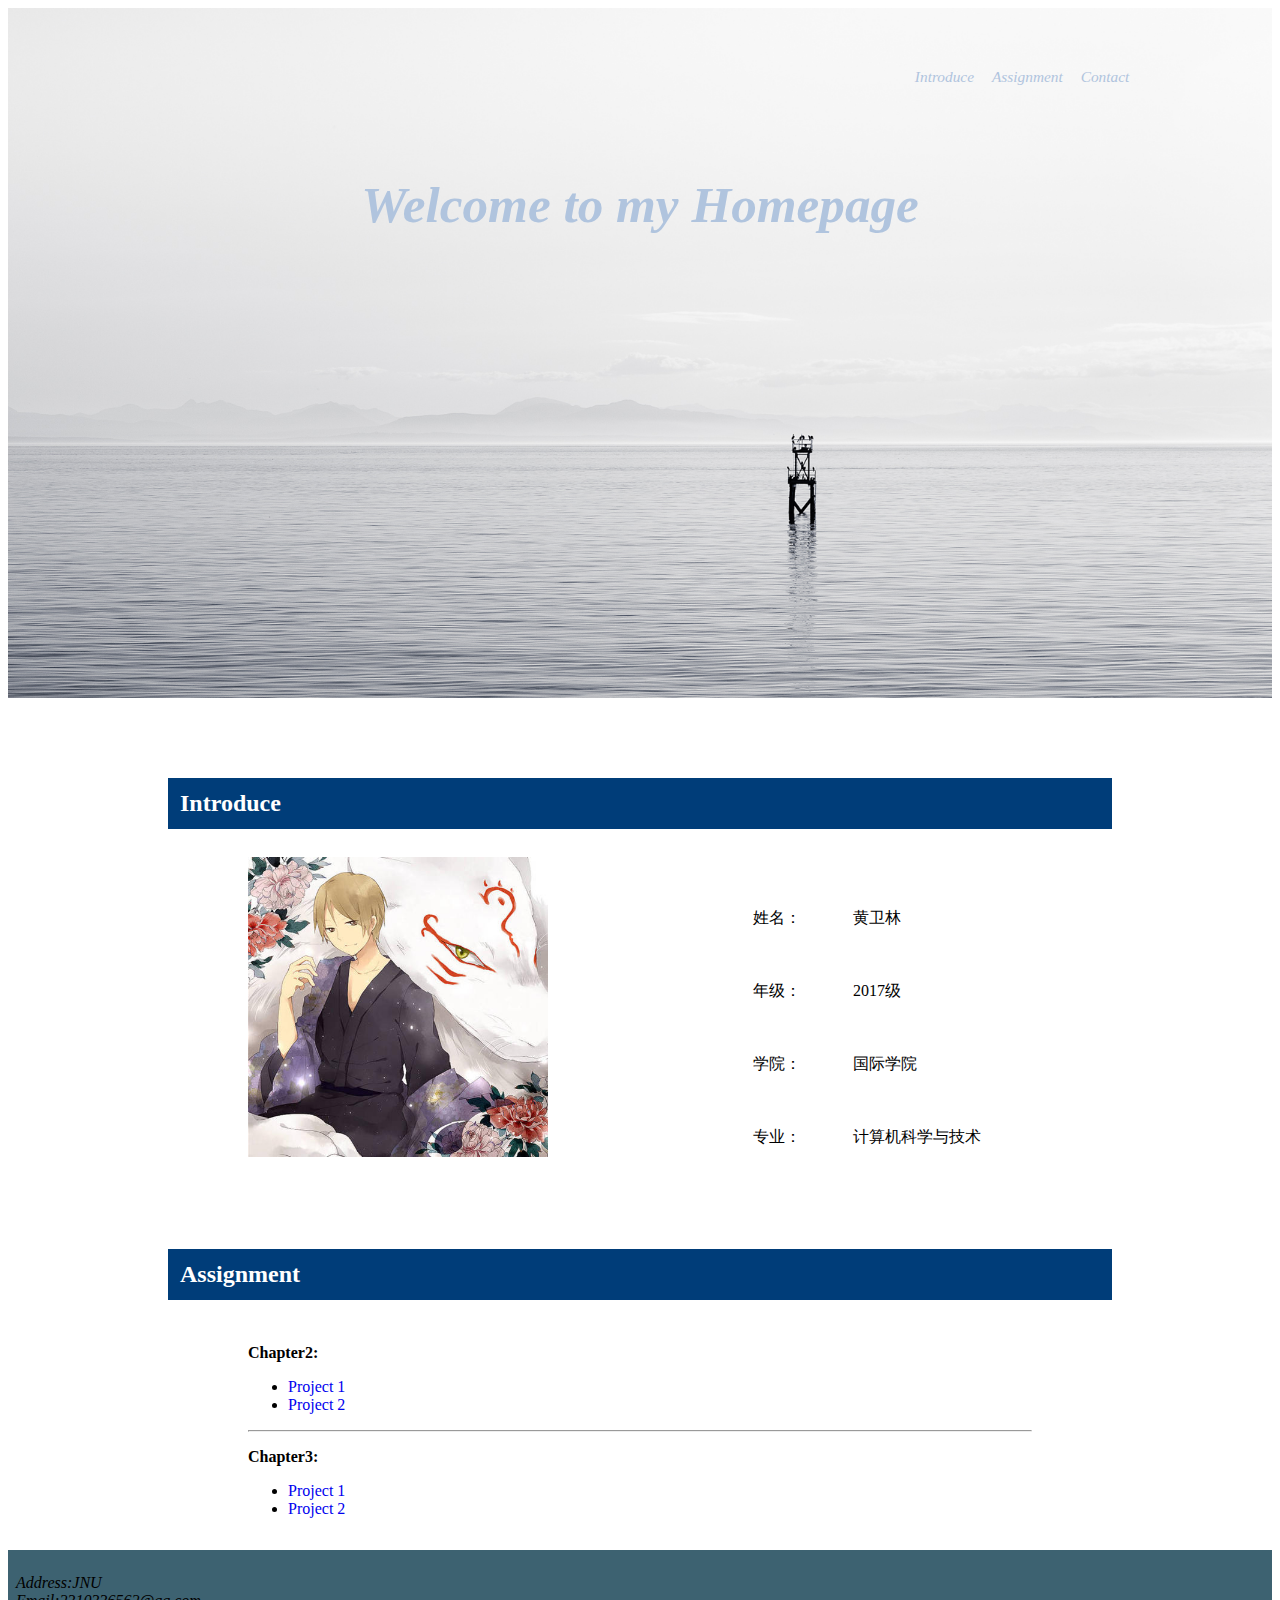
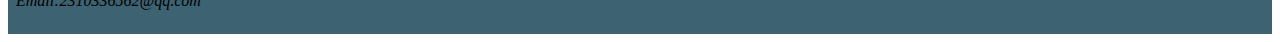
==== index.html @ 4172784e "a" ====
<!DOCTYPE html>
<html lang="en">
<head>
	<meta charset="UTF-8">
	<title>David's Homepage</title>
	<link href="default.css" rel="stylesheet" type="text/css" media="all" />
</head>
<body>
	<div id="wrapper1">
		<nav>
            <ul class="u">
                <li class="l"><a href="#I" class="font-1">Introduce   </a></li>
                <li class="l"><a href="#A" class="font-1">Assignment   </a></li>
                <li class="l"><a href="#C" class="font-1">Contact </a></li>
            </ul>
        </nav>
		<h1 class="font-1">Welcome to my Homepage</h1>
	</div>

<section class="wrapper2">
		<h2><a name="I"> Introduce</a></h2>
	<div class="layout">
	<img src="images/11.png"  width="300" height="300" alt="head" title="head" />
	<table cellspacing="50">
		<tr>
			<td>姓名：</td>
			<td>黄卫林</td>
		</tr>
		<tr>
			<td>年级：</td>
			<td>2017级</td>
		</tr>
		<tr>
			<td>学院：</td>
			<td>国际学院</td>
		</tr>
		<tr>
			<td>专业：</td>
			<td>计算机科学与技术</td>
		</tr>
	</table>
	</div>
</section>

<section class="wrapper2">
	<h2><a name="A">Assignment</a></h2>
	<div class="layout">
    <p><strong>Chapter2:</strong> </p>
    <ul>
        <li><a href="chapter02-project01.html"> Project 1</a></li>
        <li><a href="chapter02-project02.html">Project 2</a></li>
    </ul>
    <hr>
    <p><strong>Chapter3:</strong> </p>
    <ul>
        <li><a href="chapter03-project01.html">Project 1</a></li>
        <li><a href="chapter03-project02.html">Project 2</a></li>
    </ul>
    </div>	
</section>

<footer>
   <address>
	    <p class="layout2"><a name="C"></a>Address:JNU<br>
    	Email:2310336562@qq.com</p>
    </address>
</footer>
</body>
</html>
---- default.css ----
#wrapper1 {
    font-size: 1.6em; 
    background-image:url('images/bg-2.jpg');
    background-size: cover;
    width: 100%;
    height: 690px;
    position: relative;
    -webkit-background-size: cover;
    text-align: center;
}

.u{
	margin: 0em 0em 0.5em 30em;
	padding: 2em 0em;
}

.l{
	display: inline;
	font-size: 0.6em;
	white-space:pre-wrap;
}

.font-1{
	color: #B0C4DE;
	font-style:italic;
}

.wrapper2 {
	background: #FFFFFF;
	margin: 5em 5em 0.5em 5em;
	padding: 0em 5em;
}

a:link {
    text-decoration: none
}

h1 {
	
}

h2 {
	color: white; 
    background-color: #003D79; 
    padding: 0.5em;
}

.layout {
	padding: 0.5em 5em;
}

.layout1 {
	padding: 0em 3em;
}
table {
	float: right;
}

footer {
   background-color: #3D6271;
   padding: 0.5em;
}
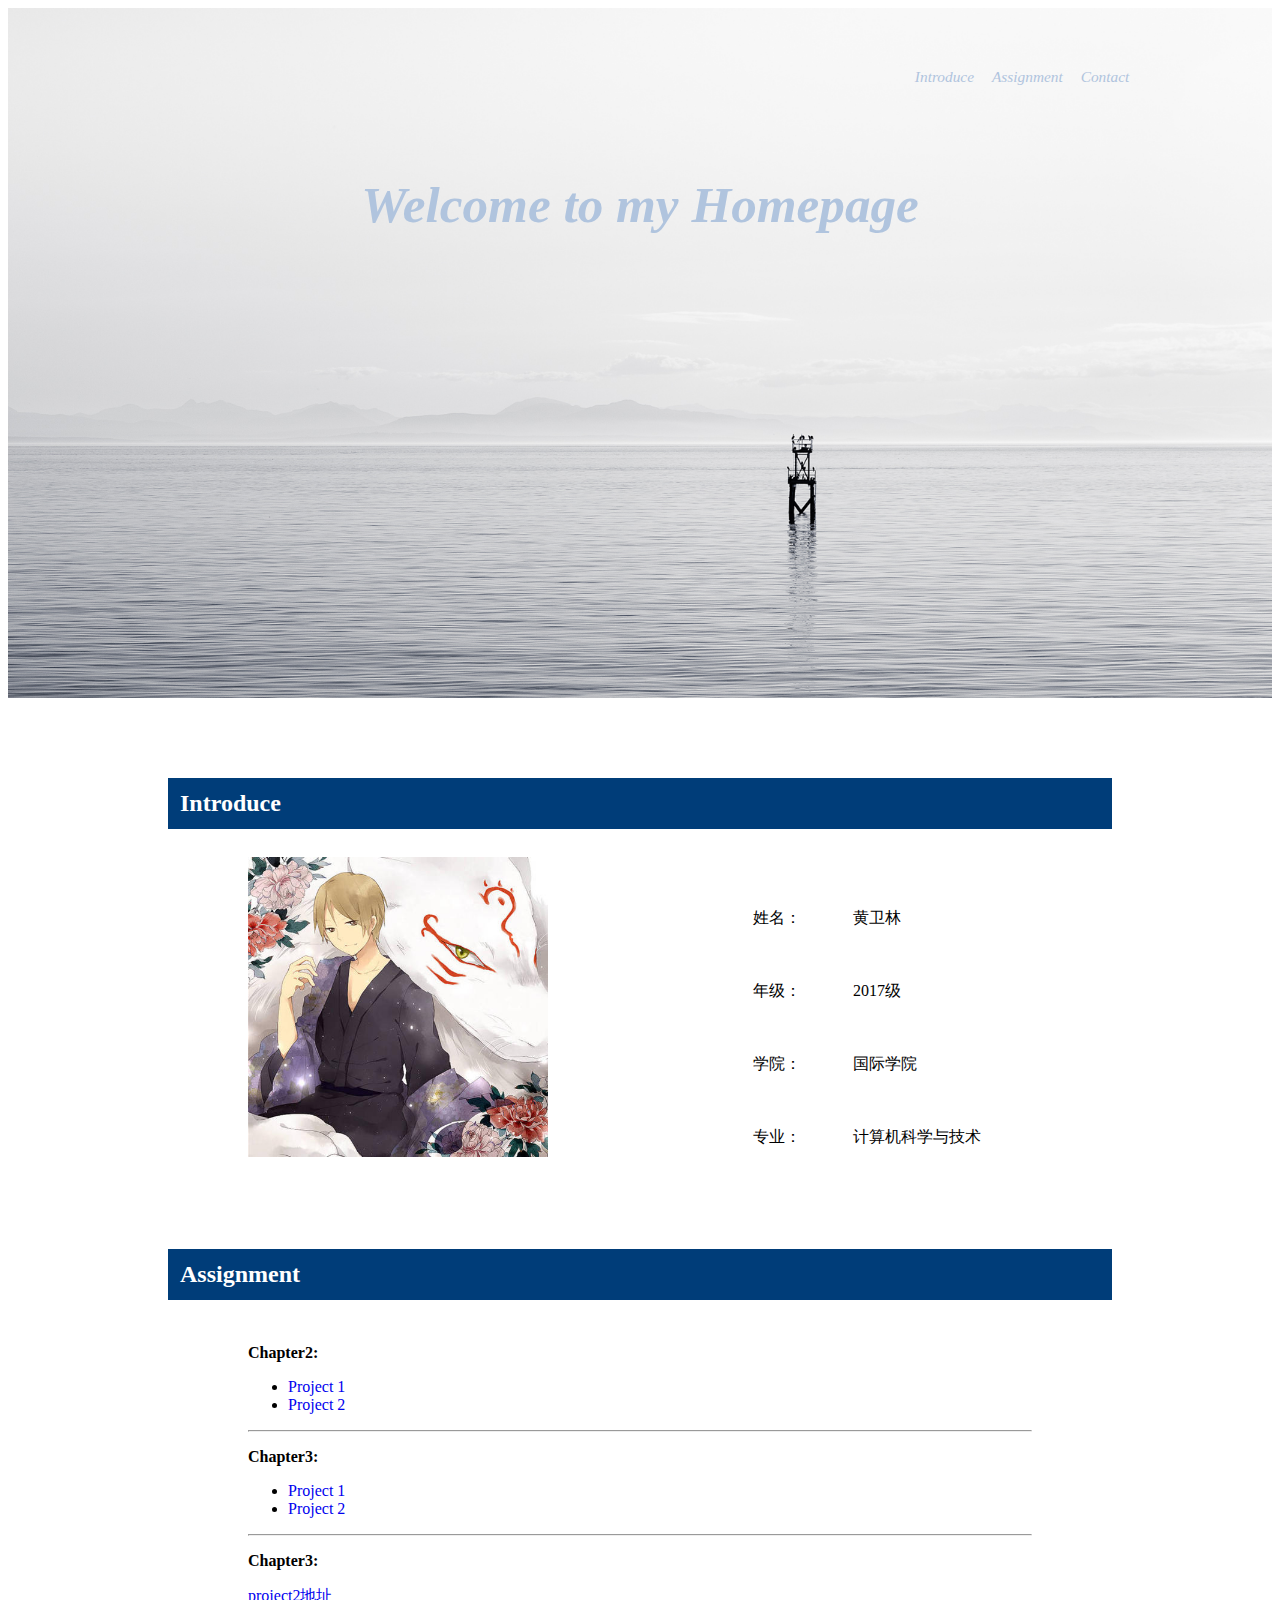
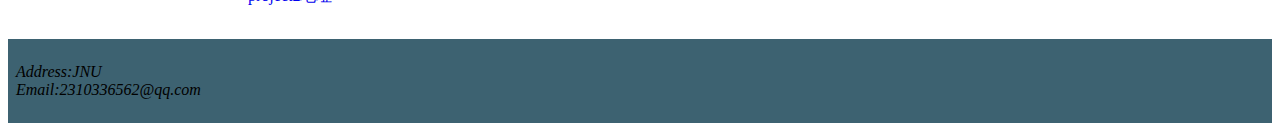
==== commit ed1f344c: "a" ====
--- a/index.html
+++ b/index.html
@@ -56,6 +56,9 @@
         <li><a href="chapter03-project01.html">Project 1</a></li>
         <li><a href="chapter03-project02.html">Project 2</a></li>
     </ul>
+		<hr>
+		<p><strong>Chapter3:</strong> </p>
+		<p><a href="https://mrhhhlll.github.io/project/project2.html">project2地址</a></p>
     </div>	
 </section>
 
